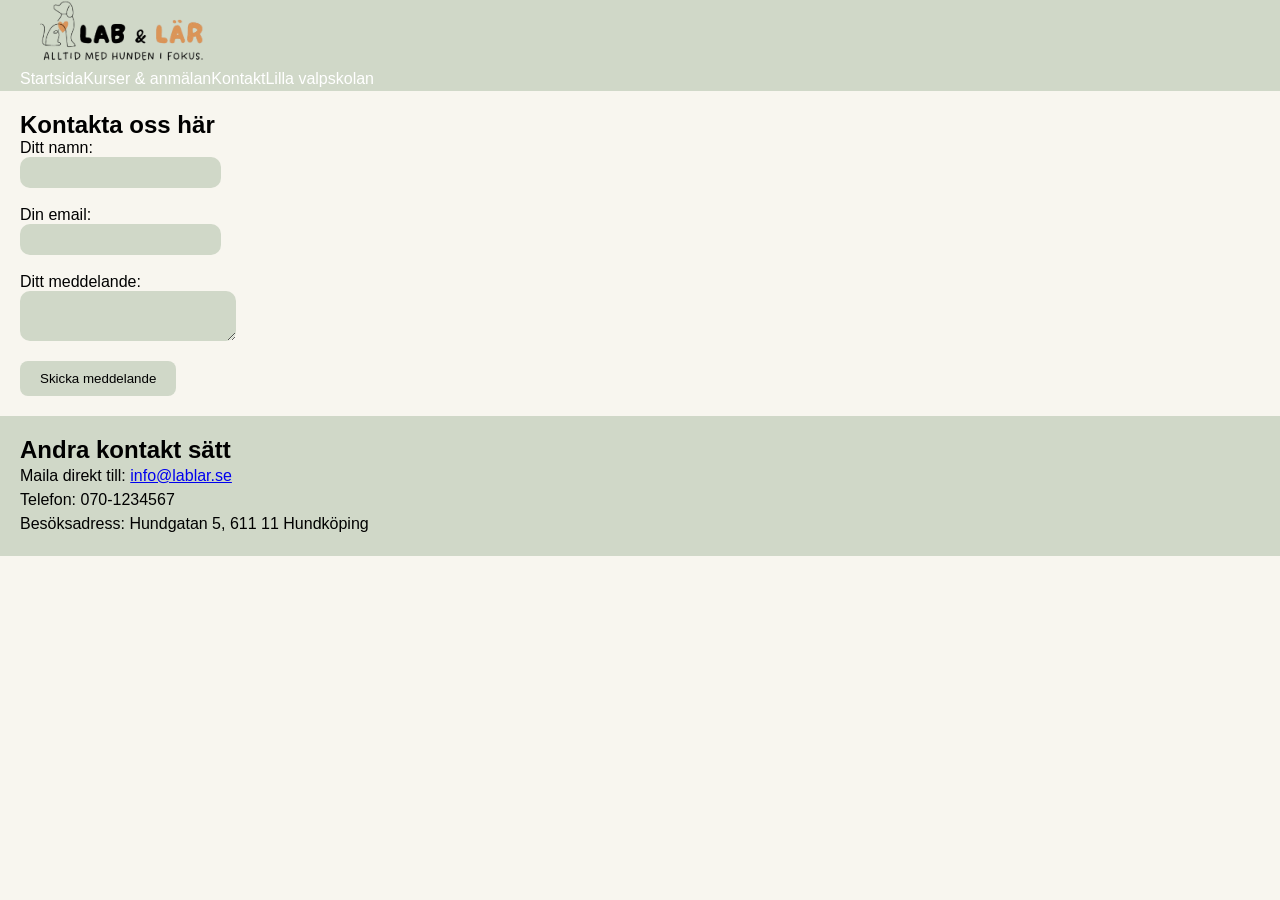
==== kontakt.html @ b57b627e "glömdwe lägga till defer i javaskript länken på html dokumenten" ====
<!DOCTYPE html>
<html lang="sv">

<head>
    <meta charset="UTF-8">
    <meta name="viewport" content="width=device-width, initial-scale=1.0">
    <title>Kontakt</title>
    <link rel="stylesheet" href="css/style.css">
    <script src="js/main.js" defer></script>
</head>

<body>
    <header>
        <div class="logo">
            <img src="images/logga.png" alt="logga för lab&lär">
        </div>
        <nav class="header-nav">
            <ul>
                <li><a href="index.html">Startsida</a></li>
                <li><a href="kurser.html">Kurser & anmälan</a></li>
                <li><a href="kontakt.html">Kontakt</a></li>
                <li><a href="valpskola.html">Lilla valpskolan</a></li>
            </ul>
        </nav>
    </header>
    <main>
        <section class="contact-page">

            <h1>Kontakta oss här</h1>
            <form>
                <label for="name">Ditt namn:</label>
                <input type="text" id="name" name="name">
                <br>
                <label for="email">Din email:</label>
                <input type="email" id="email" name="email">
                <br>
                <label for="message">Ditt meddelande:</label>
                <textarea name="message" id="message"></textarea>
                <button type="submit">Skicka meddelande</button>
            </form>
        </section>

        <section class="other-contact">
            <h2>Andra kontakt sätt</h2>
            <p>
                Maila direkt till: <a href="mailto:info@lablar.se">info@lablar.se</a>
                <br>
                Telefon: 070-1234567
                <br>
                Besöksadress: Hundgatan 5,
                611 11 Hundköping
            </p>

        </section>
    </main>
</body>

</html>
---- css/style.css ----
* {
    margin: 0;
    padding: 0;
    box-sizing: border-box;
}

/*Hela body*/

body {
    background-color: #f8f6ef;
    font-family: Helvetica, Arial, sans-serif;
}

/*Samlad padding*/

header,
.hero,
.info,
.course,
.contact,
.puppy,
.course1,
.report,
.reg,
.contact-page,
.other-contact,
.puppy-page,
.sign,
footer {
    padding: 0 20px;
}

form input {
    border: 0;
    border-radius: 10px;
    padding: 8px 16px;
}

/*Alla ul*/

ul {
    margin-left: 20px;
    line-height: 1.5;
}

/*Alla bilder*/

img {
    width: 100%;
    border-radius: 15px;
}

/* alla p element */
p {
    line-height: 1.5;
}

/*Alla knappar*/

button,
summary {
    padding: 10px 20px;
    border: none;
    border-radius: 8px;
    cursor: pointer;
}

button:hover {
    filter: brightness(.95);
}

/* HEADER */

.logo img {
    width: 200px;
}

header {
    background-color: #D0D8C8;
}




/*Start sida*/

/* Info sektionen*/

.hero img {
    width: 100%;
    margin-block: 20px;
}

.info {
    text-align: left;
}


/*Vilken kurs passar besökaren bäst*/

.course {
    background-color: #D0D8C8;
    text-align: center;
    padding-block: 20px;
    display: flex;
    flex-direction: column;
    gap: 40px;
}

.course h2 {
    margin-bottom: -20px;
}

.course div {
    display: flex;
    flex-direction: column;
    gap: 20px;
}

.course summary {
    background-color: #F8F6EF;
    margin: 0 auto;
    display: inline;
}

.course details p {
    margin-top: 20px;
}

/*Kontakt sektionen*/

.contact {
    text-align: center;
    padding: 30px;
}

.contact h3,
.contact p {
    padding-block: 10px;
}

.contact button {
    background-color: #D0D8C8;
}

/*Valpskola*/
.puppy {
    text-align: left;
    margin-bottom: 20px;
}

.puppy h2,
.puppy p {
    padding-block: 10px;
}

.puppy button {
    background-color: #D0D8C8;
}

/*Footer*/
footer {
    background-color: #D0D8C8;
    padding: 20px;
}

footer h3 {
    text-decoration: underline;
    padding-block: 10px;
}


/*Css för sidan Kurser och anmälan*/

.course1 h1 {
    text-align: center;
    color: #DB9558;
    margin-bottom: -20px;
}

.course1 {
    padding-block: 20px;
    display: flex;
    flex-direction: column;
    gap: 40px;
}

.course1 div {
    display: flex;
    flex-direction: column;
    gap: 20px;
}

/* Informaion om anmälan */
.report {
    margin: 20px;
}

.report h2 {
    margin: 10px;
}

/* Anmälnings formuläret */
.reg {
    background-color: #D0D8C8;
    padding: 20px;
}

.reg form {
    display: flex;
    flex-direction: column;
    gap: 8px;
}

.reg label {
    display: block;
    margin-top: 8px;

}

.reg input,
.reg select {
    display: block;
    margin-bottom: 15px;
}

.reg input {
    background-color: #F8F6EF;
}

#select {
    background-color: #F8F6EF;
    border: 0;
    border-radius: 10px;
    padding: 8px 16px;
}

.reg button {
    background-color: #F8F6EF;
    margin-top: 20px;
    margin: 0 auto;
}


/*Css för sidan kontakt*/

.contact-page {
    padding-block: 20px;
}

.contact-page input,
.contact-page textarea {
    background-color: #D0D8C8;
    display: block;
}

.contact-page label {
    display: block;
}


#message {
    background-color: #D0D8C8;
    border: 0;
    border-radius: 10px;
    padding: 10px 20px;
}

.contact-page button {
    background-color: #D0D8C8;
    margin-top: 20px;
}

.other-contact {
    padding-block: 20px;
    background-color: #D0D8C8;
}



/*Css för sidan Lilla valpskolan*/

.puppy-page {
    padding-block: 20px;
}

.puppy-page h1 {
    text-align: center;
    color: #DB9558;
}

.puppy-page h2 {
    padding-block: 20px;
}

.puppy-page ul {
    padding: 20px;
}

/*Bilden*/
.puppy-page img {
    margin-top: 20px;
}


/*Signa upp för nyhetsbrev*/
.sign {
    background-color: #D0D8C8;
    padding-block: 20px;
}

.sign input {
    background-color: #F8F6EF;
    display: block;
}

.sign label {
    display: block;
    margin-top: 8px;
}

.sign h3 {
    line-height: 1.5;
    margin-bottom: 10px;
}

.sign button {
    background-color: #F8F6EF;
    margin-top: 20px;
}

/*Error meddelanden*/
.error {
    color: red;
    font-size: 14px;
    display: block;
    margin-bottom: 10px;
}

/*Hamburgemenyn*/

.header-nav {
    display: none;
    width: 100%;
}

/*Visar menyn när klassen open lägg till*/

.header-nav {
    display: none;
}

.header-nav .open {
    display: flex;
    flex-direction: column;
}

.menu-toggle {
    cursor: pointer;
}

.header-nav ul {
    list-style: none;
    margin: 0;
    padding: 0;
}

.header-nav a {
    color: white;
    text-decoration: none;
}

/*Stora skärmar*/
@media (min-width: 768px) {

    .menu-toggle {
        display: none;
    }

    .header-nav {
        display: block;
        width: auto;
    }

    .header-nav ul {
        display: flex;
        gap 20px;
    }
}
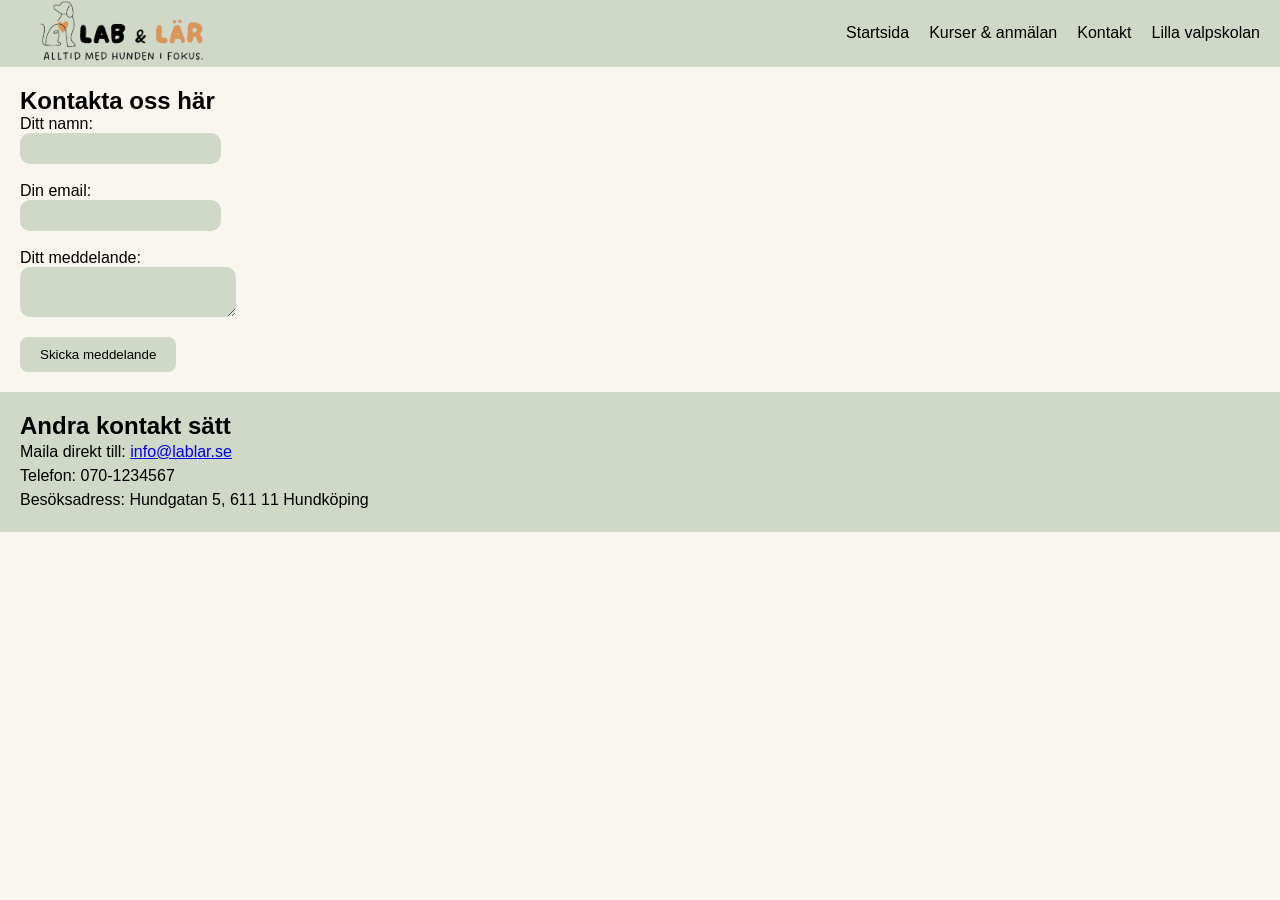
==== commit 7e4f6105: "bråkat med hamburgemenyn. fungerar nu på startsidan" ====
--- a/kontakt.html
+++ b/kontakt.html
@@ -6,7 +6,6 @@
     <meta name="viewport" content="width=device-width, initial-scale=1.0">
     <title>Kontakt</title>
     <link rel="stylesheet" href="css/style.css">
-    <script src="js/main.js" defer></script>
 </head>
 
 <body>
@@ -53,6 +52,7 @@
 
         </section>
     </main>
+    <script src="js/main.js" defer></script>
 </body>
 
 </html>
--- a/css/style.css
+++ b/css/style.css
@@ -77,6 +77,9 @@
 
 header {
     background-color: #D0D8C8;
+    display: flex;
+    justify-content: space-between;
+    flex-wrap: wrap;
 }
 
 
@@ -348,15 +351,19 @@
 
 .header-nav {
     display: none;
-}
-
-.header-nav .open {
+    width: 100%;
+}
+
+.header-nav.open {
     display: flex;
     flex-direction: column;
 }
 
 .menu-toggle {
     cursor: pointer;
+    background-color: #D0D8C8;
+    font-size: 20px;
+    padding-inline: 15px;
 }
 
 .header-nav ul {
@@ -365,25 +372,31 @@
     padding: 0;
 }
 
+.header-nav li {
+    padding-block: 5px;
+}
+
 .header-nav a {
-    color: white;
+    color: black;
     text-decoration: none;
 }
 
 /*Stora skärmar*/
 @media (min-width: 768px) {
 
+    /*Hamburge meny*/
     .menu-toggle {
         display: none;
     }
 
     .header-nav {
-        display: block;
+        display: flex;
         width: auto;
+        align-items: center;
     }
 
     .header-nav ul {
         display: flex;
-        gap 20px;
+        gap: 20px;
     }
 }
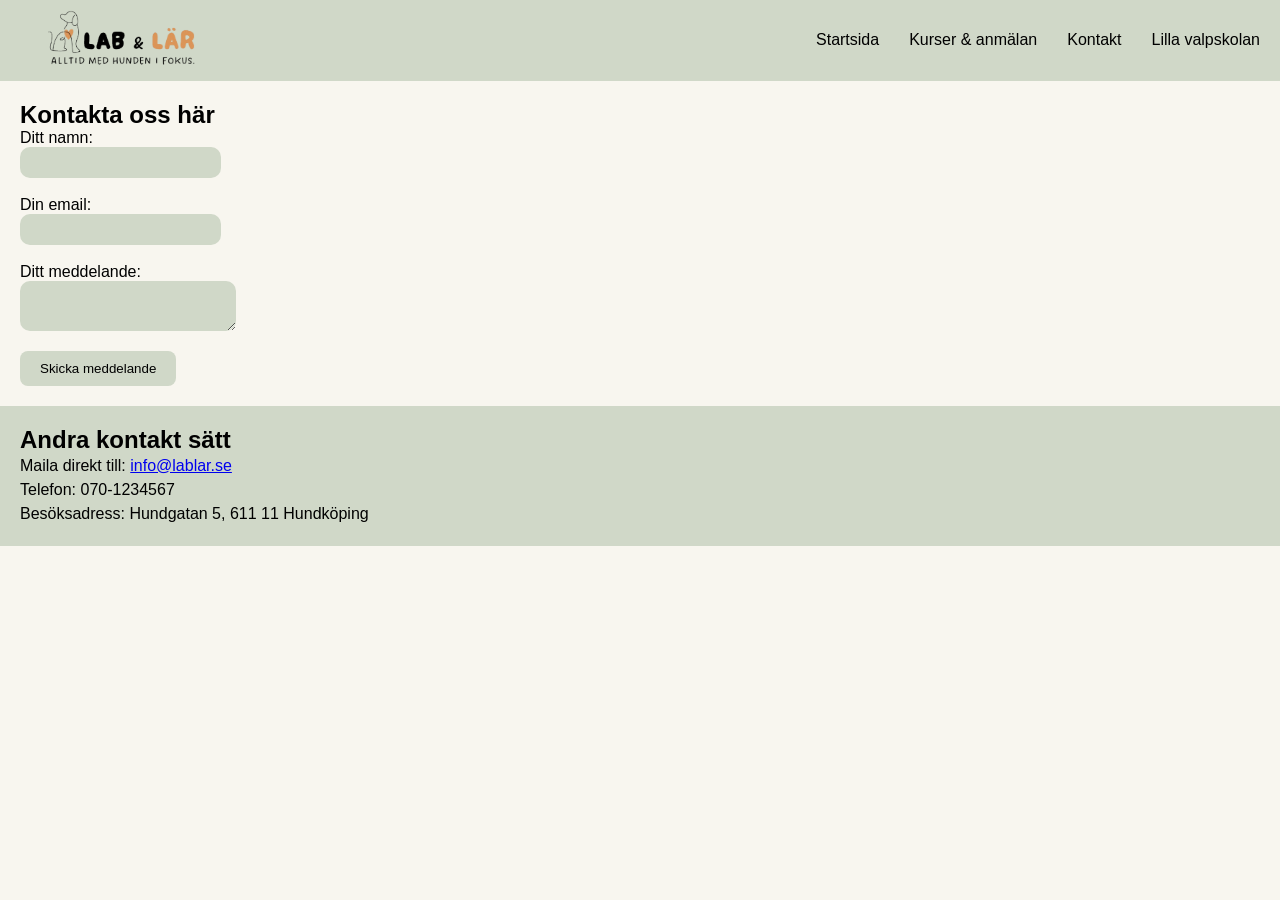
==== commit 95b610fe: "skapat id för de andra formulären" ====
--- a/kontakt.html
+++ b/kontakt.html
@@ -13,6 +13,7 @@
         <div class="logo">
             <img src="images/logga.png" alt="logga för lab&lär">
         </div>
+        <button class="menu-toggle">☰</button>
         <nav class="header-nav">
             <ul>
                 <li><a href="index.html">Startsida</a></li>
@@ -26,7 +27,7 @@
         <section class="contact-page">
 
             <h1>Kontakta oss här</h1>
-            <form>
+            <form id="contactForm">
                 <label for="name">Ditt namn:</label>
                 <input type="text" id="name" name="name">
                 <br>
--- a/css/style.css
+++ b/css/style.css
@@ -73,6 +73,7 @@
 
 .logo img {
     width: 200px;
+    padding: 10px;
 }
 
 header {
@@ -337,7 +338,7 @@
     color: red;
     font-size: 14px;
     display: block;
-    margin-bottom: 10px;
+    margin-bottom: 8px;
 }
 
 /*Hamburgemenyn*/
@@ -397,6 +398,6 @@
 
     .header-nav ul {
         display: flex;
-        gap: 20px;
+        gap: 30px;
     }
 }
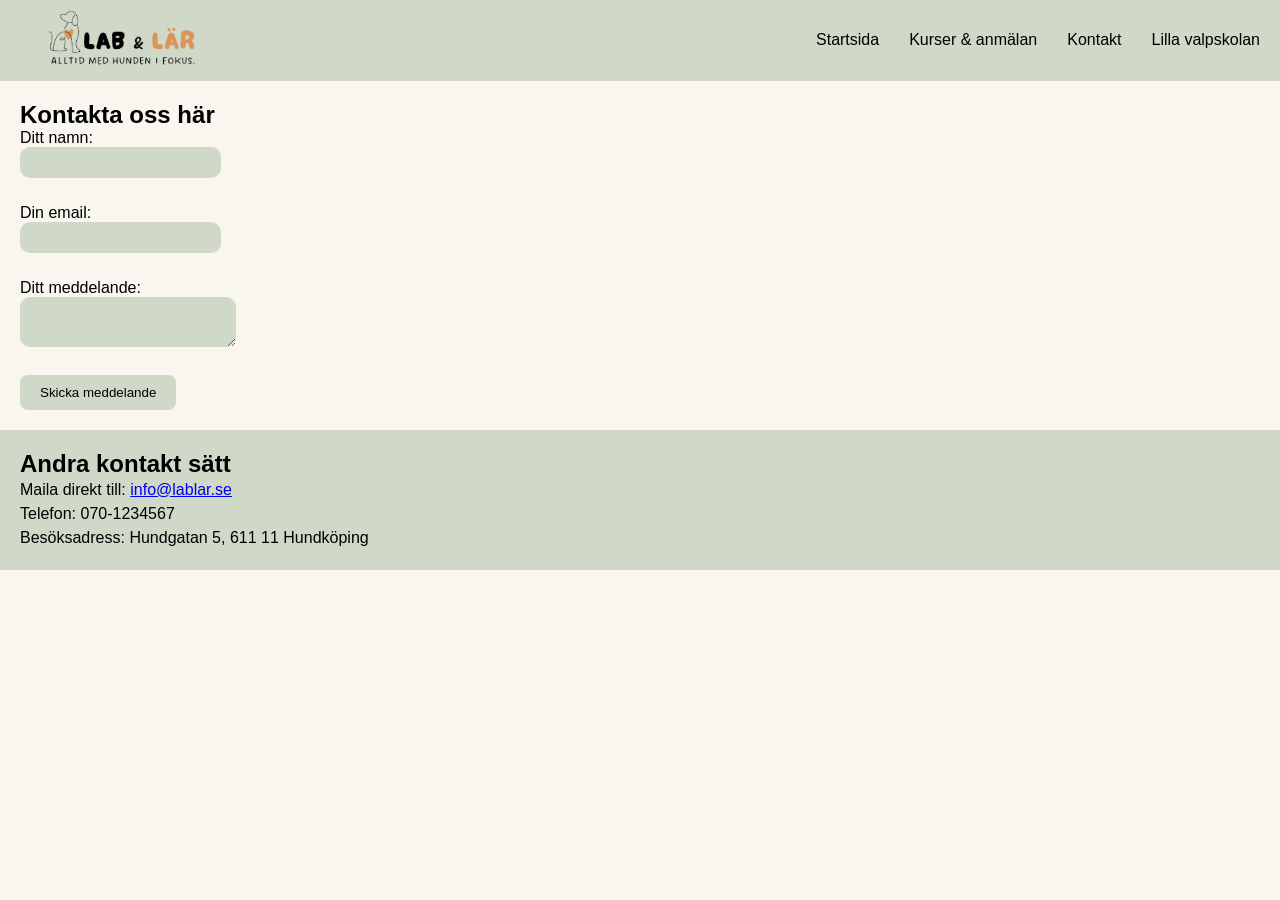
==== commit e2e02c48: "lagt till klass och id på varje fält i formuläret på kontakt sidan" ====
--- a/kontakt.html
+++ b/kontakt.html
@@ -30,12 +30,15 @@
             <form id="contactForm">
                 <label for="name">Ditt namn:</label>
                 <input type="text" id="name" name="name">
+                <span class="error" id="nameError"></span>
                 <br>
                 <label for="email">Din email:</label>
                 <input type="email" id="email" name="email">
+                <span class="error" id="emailError"></span>
                 <br>
                 <label for="message">Ditt meddelande:</label>
                 <textarea name="message" id="message"></textarea>
+                <span class="error" id="messageError"></span>
                 <button type="submit">Skicka meddelande</button>
             </form>
         </section>
--- a/css/style.css
+++ b/css/style.css
@@ -197,7 +197,7 @@
 
 /* Informaion om anmälan */
 .report {
-    margin: 20px;
+    margin-bottom: 40px;
 }
 
 .report h2 {
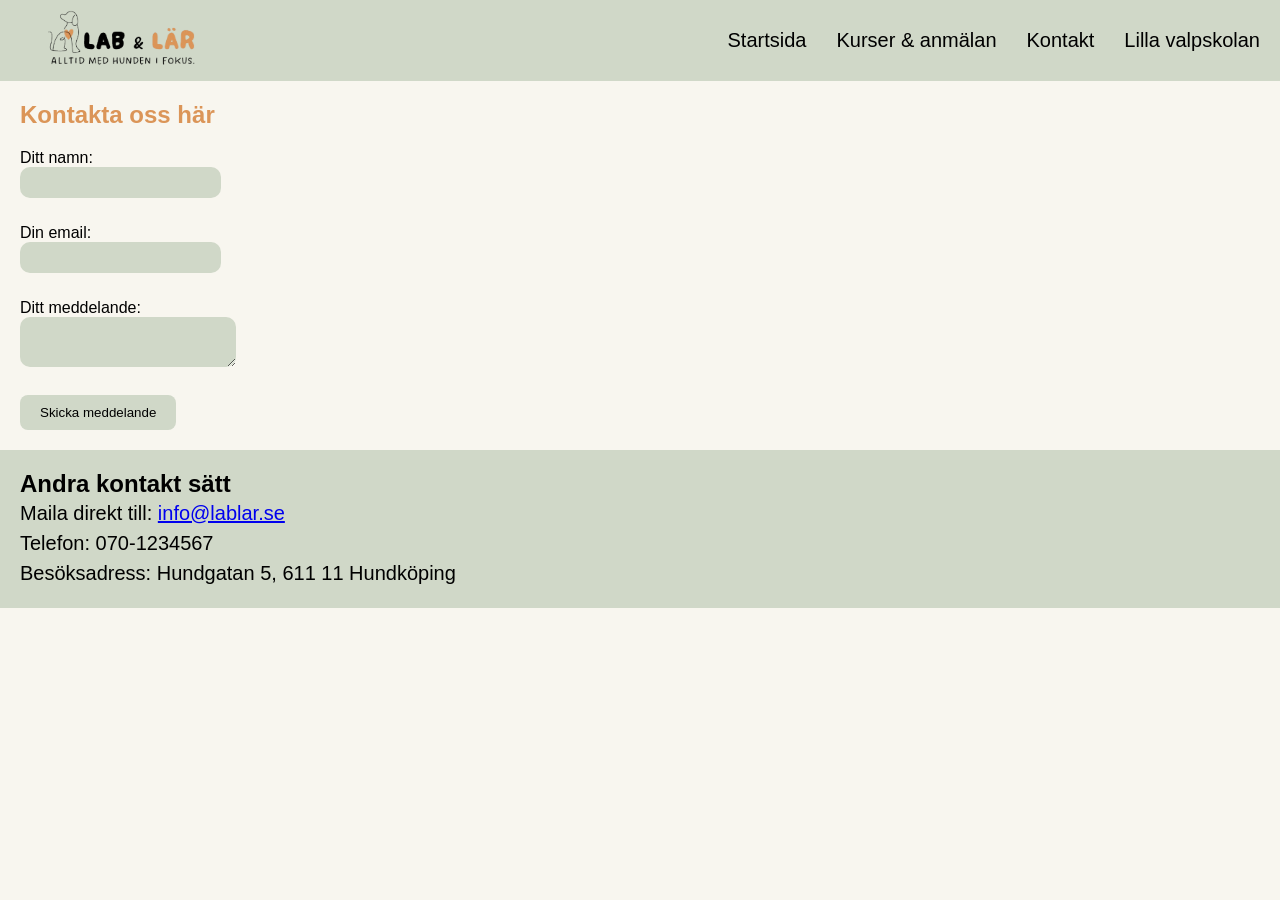
==== commit d7768da9: "ändrade i html koden på alla sidor att du kommer till startsidan om du klickar på loggan i nav" ====
--- a/kontakt.html
+++ b/kontakt.html
@@ -11,7 +11,9 @@
 <body>
     <header>
         <div class="logo">
-            <img src="images/logga.png" alt="logga för lab&lär">
+            <a href="index.html">
+                <img src="images/logga.png" alt="logga för lab&lär">
+            </a>
         </div>
         <button class="menu-toggle">☰</button>
         <nav class="header-nav">
--- a/css/style.css
+++ b/css/style.css
@@ -99,6 +99,10 @@
     text-align: left;
 }
 
+.info h1 {
+    margin-bottom: 15px;
+}
+
 
 /*Vilken kurs passar besökaren bäst*/
 
@@ -115,7 +119,13 @@
     margin-bottom: -20px;
 }
 
-.course div {
+.course>div {
+    display: flex;
+    flex-direction: column;
+    gap: 40px;
+}
+
+.course article {
     display: flex;
     flex-direction: column;
     gap: 20px;
@@ -149,8 +159,12 @@
 
 /*Valpskola*/
 .puppy {
+    text-align: center;
+    margin-bottom: 20px;
+}
+
+.puppy>div {
     text-align: left;
-    margin-bottom: 20px;
 }
 
 .puppy h2,
@@ -160,6 +174,10 @@
 
 .puppy button {
     background-color: #D0D8C8;
+}
+
+.puppy img {
+    width: 80%;
 }
 
 /*Footer*/
@@ -194,6 +212,7 @@
     flex-direction: column;
     gap: 20px;
 }
+
 
 /* Informaion om anmälan */
 .report {
@@ -248,6 +267,13 @@
 
 /*Css för sidan kontakt*/
 
+.contact-page h1 {
+    text-align: left;
+    color: #DB9558;
+    margin-bottom: 20px;
+
+}
+
 .contact-page {
     padding-block: 20px;
 }
@@ -385,6 +411,16 @@
 /*Stora skärmar*/
 @media (min-width: 768px) {
 
+    /*Alla p element*/
+    p {
+        font-size: 20px;
+    }
+
+    li {
+
+        font-size: 20px;
+    }
+
     /*Hamburge meny*/
     .menu-toggle {
         display: none;
@@ -400,4 +436,87 @@
         display: flex;
         gap: 30px;
     }
+
+    /* Startsida */
+
+    /* Info sektionen */
+    .info {
+        display: flex;
+        align-items: flex-start;
+        gap: 40px;
+    }
+
+    .info>div {
+        padding-block: 20px;
+    }
+
+    /*Vilken kurs passar oss bäst?*/
+
+    .course>div {
+        display: grid;
+        grid-template-columns: 1fr 1fr 1fr;
+        gap: 20px;
+    }
+
+    /*Kontakt sektionen*/
+    .contact {
+        margin-bottom: 30px;
+    }
+
+    /*Puppy sektionen*/
+
+    .puppy {
+        display: flex;
+        align-items: flex-start;
+        gap: 40px;
+    }
+
+    .puppy img {
+        width: 30%;
+    }
+
+    .puppy h2 {
+        font-size: 30px;
+    }
+
+    .puppy button {
+        margin-block: 15px;
+    }
+
+    footer {
+        display: grid;
+        grid-template-columns: 1.5fr 1fr;
+        gap: 50px;
+    }
+
+    /*Kurser och anmälan sidan*/
+
+    .course1 {
+        display: flex;
+        flex-direction: column;
+        gap: 40px;
+    }
+
+    .course1 h1 {
+        margin: 20px;
+    }
+
+    .course-img {
+        display: grid;
+        grid-template-columns: 1fr 1.5fr;
+        gap: 16px;
+    }
+
+
+    /*Kontakt sidan*/
+
+    /*Lilla valpskolan sidan*/
+
+    .puppy-page {
+        display: flex;
+    }
+
+    .puppy-page img {
+        width: 30%;
+    }
 }
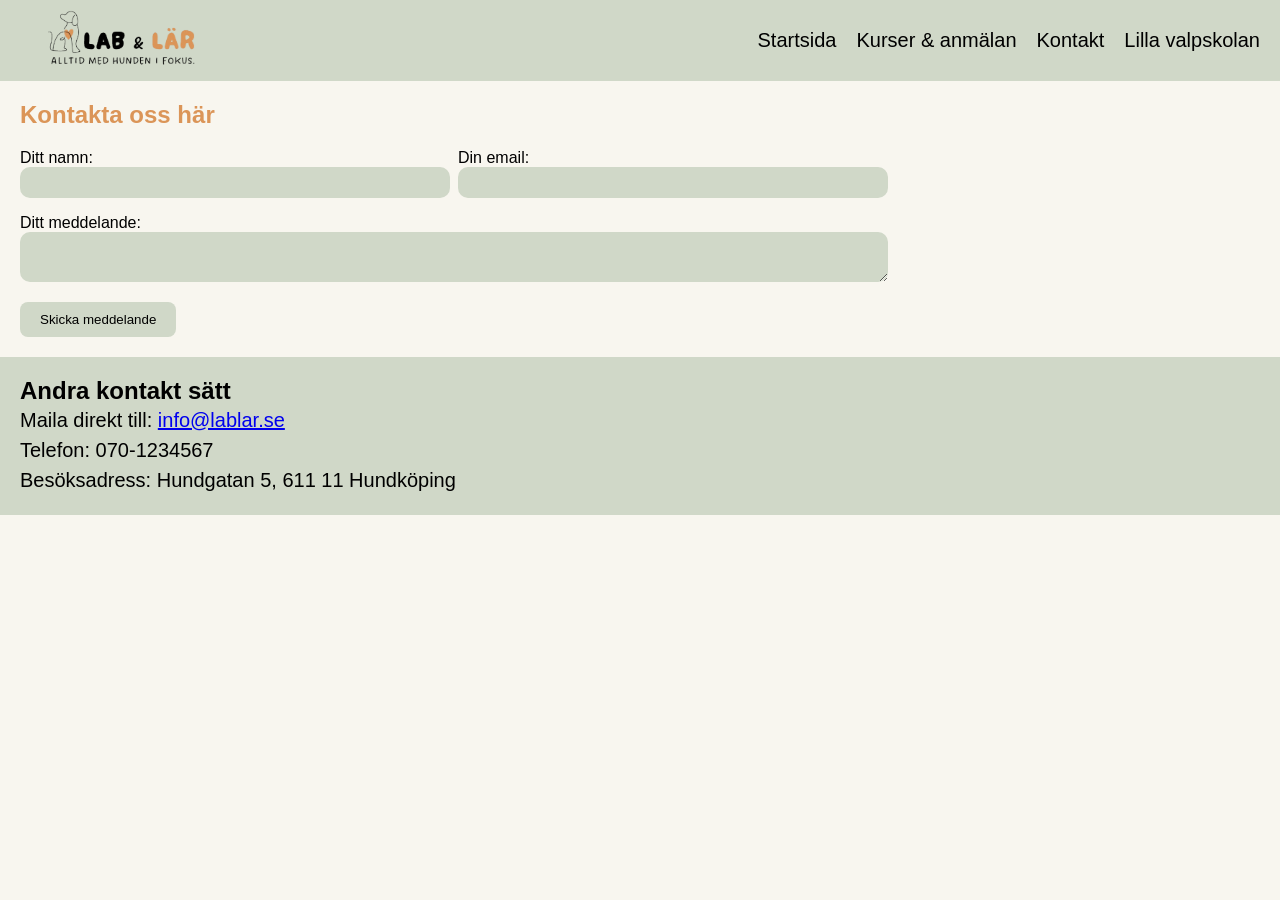
==== commit 4bf6096d: "anpassat grid rutnätet på #contactForm" ====
--- a/kontakt.html
+++ b/kontakt.html
@@ -30,17 +30,21 @@
 
             <h1>Kontakta oss här</h1>
             <form id="contactForm">
-                <label for="name">Ditt namn:</label>
-                <input type="text" id="name" name="name">
-                <span class="error" id="nameError"></span>
-                <br>
-                <label for="email">Din email:</label>
-                <input type="email" id="email" name="email">
-                <span class="error" id="emailError"></span>
-                <br>
-                <label for="message">Ditt meddelande:</label>
-                <textarea name="message" id="message"></textarea>
-                <span class="error" id="messageError"></span>
+                <div>
+                    <label for="name">Ditt namn:</label>
+                    <input type="text" id="name" name="name">
+                    <span class="error" id="nameError"></span>
+                </div>
+                <div>
+                    <label for="email">Din email:</label>
+                    <input type="email" id="email" name="email">
+                    <span class="error" id="emailError"></span>
+                </div>
+                <div>
+                    <label for="message">Ditt meddelande:</label>
+                    <textarea name="message" id="message"></textarea>
+                    <span class="error" id="messageError"></span>
+                </div>
                 <button type="submit">Skicka meddelande</button>
             </form>
         </section>
--- a/css/style.css
+++ b/css/style.css
@@ -229,10 +229,14 @@
     padding: 20px;
 }
 
-.reg form {
-    display: flex;
-    flex-direction: column;
+#regForm {
+    display: grid;
     gap: 8px;
+}
+
+#regForm input,
+#regForm select {
+    width: 100%;
 }
 
 .reg label {
@@ -261,7 +265,7 @@
 .reg button {
     background-color: #F8F6EF;
     margin-top: 20px;
-    margin: 0 auto;
+    width: fit-content;
 }
 
 
@@ -281,13 +285,13 @@
 .contact-page input,
 .contact-page textarea {
     background-color: #D0D8C8;
-    display: block;
-}
-
-.contact-page label {
-    display: block;
-}
-
+}
+
+
+#contactForm input,
+#contactForm textarea {
+    width: 100%;
+}
 
 #message {
     background-color: #D0D8C8;
@@ -434,7 +438,7 @@
 
     .header-nav ul {
         display: flex;
-        gap: 30px;
+        gap: 20px;
     }
 
     /* Startsida */
@@ -507,8 +511,33 @@
         gap: 16px;
     }
 
+    /*Anmälningsformuläret*/
+    #regForm {
+        grid-template-columns: 1fr 1fr 1fr;
+    }
+
+    .reg button {
+        grid-row-start: 4;
+    }
 
     /*Kontakt sidan*/
+
+    #contactForm {
+        display: grid;
+        grid-template-columns: 1fr 1fr;
+        gap: 8px;
+        margin-right: 30%;
+    }
+
+    #contactForm button {
+        grid-row-start: 3;
+        margin: 0;
+        width: fit-content;
+    }
+
+    #contactForm div:has(#message) {
+        grid-column: span 2;
+    }
 
     /*Lilla valpskolan sidan*/
 
